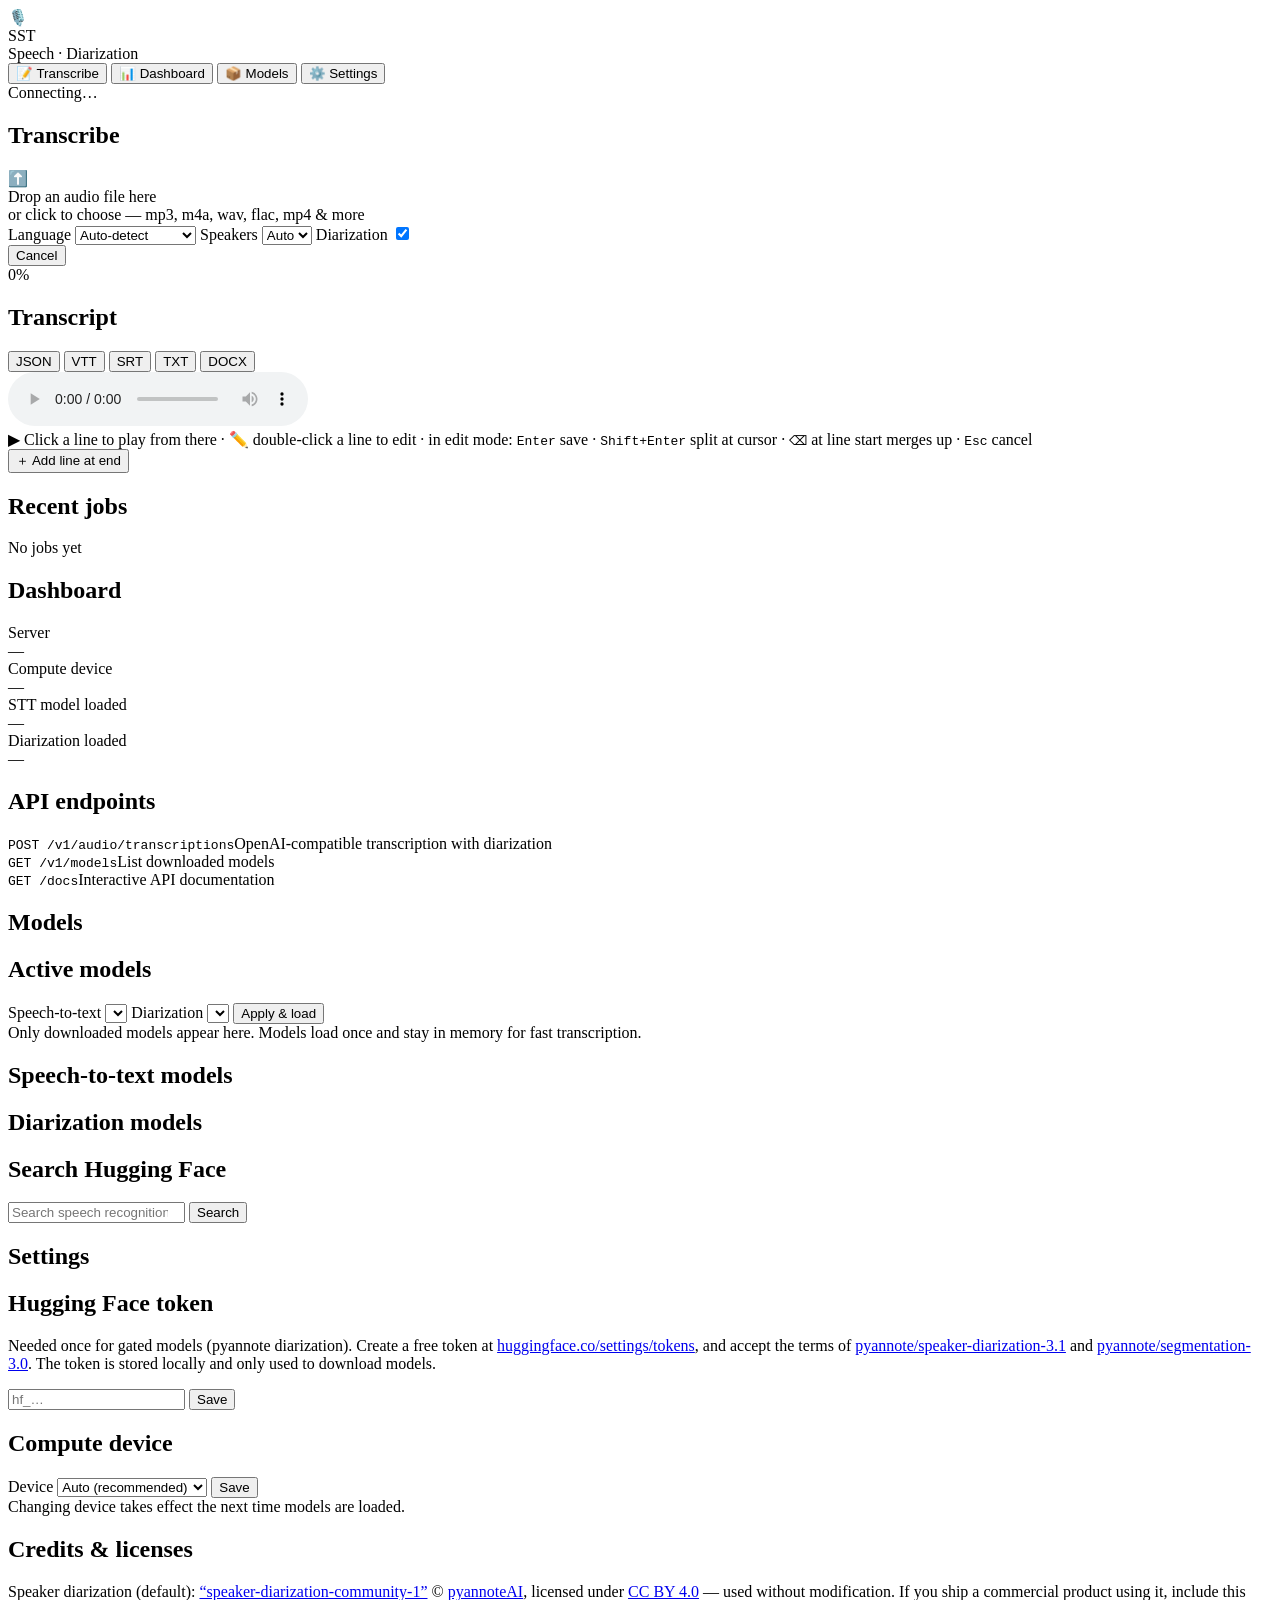
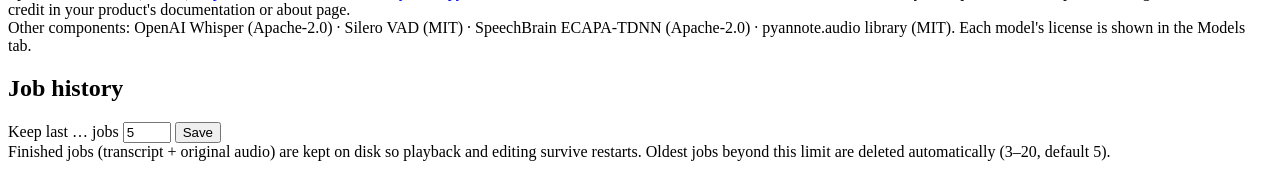
==== src/sst/static/index.html @ dc451b93 "Initial commit: full project upload" ====
<!DOCTYPE html>
<html lang="en">
<head>
<meta charset="UTF-8">
<meta name="viewport" content="width=device-width, initial-scale=1.0">
<title>SST — Speech to Text</title>
<link rel="icon" href="/static/favicon.svg" type="image/svg+xml">
<link rel="stylesheet" href="/static/style.css">
</head>
<body>
<div class="window">
  <aside class="sidebar">
    <div class="app-title">
      <div class="app-icon">🎙️</div>
      <div>
        <div class="app-name">SST</div>
        <div class="app-sub">Speech · Diarization</div>
      </div>
    </div>
    <nav>
      <button class="nav-item active" data-tab="transcribe"><span>📝</span> Transcribe</button>
      <button class="nav-item" data-tab="dashboard"><span>📊</span> Dashboard</button>
      <button class="nav-item" data-tab="models"><span>📦</span> Models</button>
      <button class="nav-item" data-tab="settings"><span>⚙️</span> Settings</button>
    </nav>
    <div class="sidebar-footer">
      <div class="status-row"><span class="dot" id="server-dot"></span><span id="server-label">Connecting…</span></div>
      <div class="device-label" id="device-label"></div>
    </div>
  </aside>

  <main class="content">

    <!-- ============ TRANSCRIBE ============ -->
    <section class="tab active" id="tab-transcribe">
      <h1>Transcribe</h1>
      <div class="card">
        <div class="dropzone" id="dropzone">
          <div class="dz-icon">⬆️</div>
          <div class="dz-title">Drop an audio file here</div>
          <div class="dz-sub">or click to choose — mp3, m4a, wav, flac, mp4 &amp; more</div>
          <input type="file" id="file-input" accept="audio/*,video/*" hidden>
        </div>
        <div class="options-row">
          <label>Language
            <select id="opt-language">
              <option value="">Auto-detect</option>
              <option value="yue">Cantonese 粵語</option>
              <option value="zh">Mandarin 普通話</option>
              <option value="en">English</option>
            </select>
          </label>
          <label>Speakers
            <select id="opt-speakers">
              <option value="">Auto</option>
              <option value="1">1</option><option value="2">2</option><option value="3">3</option>
              <option value="4">4</option><option value="5">5</option><option value="6">6</option>
            </select>
          </label>
          <label class="toggle-label">Diarization
            <input type="checkbox" id="opt-diarize" checked class="toggle">
          </label>
        </div>
      </div>

      <div class="card hidden" id="progress-card">
        <div class="progress-head">
          <span id="progress-file"></span>
          <span class="progress-actions">
            <span id="progress-stage" class="stage-chip"></span>
            <button class="btn danger small" id="cancel-job">Cancel</button>
          </span>
        </div>
        <div class="progress-track"><div class="progress-fill" id="progress-fill"></div></div>
        <div class="progress-meta">
          <span id="progress-pct">0%</span>
          <span id="progress-eta"></span>
          <span id="progress-elapsed"></span>
        </div>
      </div>

      <div class="card hidden" id="result-card">
        <div class="result-head">
          <div>
            <h2 id="result-title">Transcript</h2>
            <div class="result-meta" id="result-meta"></div>
          </div>
          <div class="btn-group">
            <button class="btn" data-dl="json">JSON</button>
            <button class="btn" data-dl="vtt">VTT</button>
            <button class="btn" data-dl="srt">SRT</button>
            <button class="btn" data-dl="text">TXT</button>
            <button class="btn" data-dl="docx">DOCX</button>
          </div>
        </div>
        <audio id="player" controls preload="metadata"></audio>
        <div class="speaker-bar" id="speaker-bar"></div>
        <div class="edit-hint">▶ Click a line to play from there · ✏️ double-click a line to edit ·
          in edit mode: <kbd>Enter</kbd> save · <kbd>Shift+Enter</kbd> split at cursor ·
          <kbd>⌫</kbd> at line start merges up · <kbd>Esc</kbd> cancel</div>
        <div class="segments" id="segments"></div>
        <button class="btn" id="add-line-end">＋ Add line at end</button>
      </div>

      <div class="card" id="history-card">
        <h2>Recent jobs</h2>
        <div id="job-list" class="job-list"><div class="empty">No jobs yet</div></div>
      </div>
    </section>

    <!-- ============ DASHBOARD ============ -->
    <section class="tab" id="tab-dashboard">
      <h1>Dashboard</h1>
      <div class="grid-2">
        <div class="card stat-card"><div class="stat-label">Server</div><div class="stat-value" id="d-server">—</div></div>
        <div class="card stat-card"><div class="stat-label">Compute device</div><div class="stat-value" id="d-device">—</div></div>
        <div class="card stat-card"><div class="stat-label">STT model loaded</div><div class="stat-value" id="d-stt">—</div></div>
        <div class="card stat-card"><div class="stat-label">Diarization loaded</div><div class="stat-value" id="d-diar">—</div></div>
      </div>
      <div class="card" id="ffmpeg-warning" style="display:none">
        <strong>⚠️ ffmpeg not found.</strong> Audio decoding needs ffmpeg — install with <code>brew install ffmpeg</code>.
      </div>
      <div class="card" id="dash-attribution" style="display:none">
        <h2>Model credits</h2>
        <p class="hint" style="margin-top:0">Speaker diarization by
          <a href="https://huggingface.co/pyannote/speaker-diarization-community-1" target="_blank">“speaker-diarization-community-1”</a>
          © <a href="https://www.pyannote.ai/" target="_blank">pyannoteAI</a>, licensed under
          <a href="https://creativecommons.org/licenses/by/4.0/" target="_blank">CC BY 4.0</a>.
          Used without modification. Keep this credit in products built on this service.</p>
      </div>
      <div class="card">
        <h2>API endpoints</h2>
        <div class="api-row"><code>POST /v1/audio/transcriptions</code><span>OpenAI-compatible transcription with diarization</span></div>
        <div class="api-row"><code>GET /v1/models</code><span>List downloaded models</span></div>
        <div class="api-row"><code>GET /docs</code><span>Interactive API documentation</span></div>
      </div>
    </section>

    <!-- ============ MODELS ============ -->
    <section class="tab" id="tab-models">
      <h1>Models</h1>
      <div class="card">
        <h2>Active models</h2>
        <div class="options-row">
          <label>Speech-to-text
            <select id="sel-stt"></select>
          </label>
          <label>Diarization
            <select id="sel-diar"></select>
          </label>
          <button class="btn primary" id="apply-models">Apply &amp; load</button>
        </div>
        <div class="hint">Only downloaded models appear here. Models load once and stay in memory for fast transcription.</div>
      </div>

      <div class="card">
        <h2>Speech-to-text models</h2>
        <div id="stt-catalog"></div>
      </div>
      <div class="card">
        <h2>Diarization models</h2>
        <div id="diar-catalog"></div>
      </div>

      <div class="card">
        <h2>Search Hugging Face</h2>
        <div class="search-row">
          <input type="search" id="hf-query" placeholder="Search speech recognition models… e.g. whisper cantonese">
          <button class="btn primary" id="hf-search-btn">Search</button>
        </div>
        <div id="hf-results"></div>
      </div>
    </section>

    <!-- ============ SETTINGS ============ -->
    <section class="tab" id="tab-settings">
      <h1>Settings</h1>
      <div class="card">
        <h2>Hugging Face token</h2>
        <p class="hint">Needed once for gated models (pyannote diarization). Create a free token at
          <a href="https://huggingface.co/settings/tokens" target="_blank">huggingface.co/settings/tokens</a>, and accept the terms of
          <a href="https://huggingface.co/pyannote/speaker-diarization-3.1" target="_blank">pyannote/speaker-diarization-3.1</a> and
          <a href="https://huggingface.co/pyannote/segmentation-3.0" target="_blank">pyannote/segmentation-3.0</a>.
          The token is stored locally and only used to download models.</p>
        <div class="search-row">
          <input type="password" id="hf-token" placeholder="hf_…">
          <button class="btn primary" id="save-token">Save</button>
        </div>
        <div class="hint" id="token-state"></div>
      </div>
      <div class="card">
        <h2>Compute device</h2>
        <div class="options-row">
          <label>Device
            <select id="sel-device">
              <option value="">Auto (recommended)</option>
              <option value="cuda">CUDA (NVIDIA GPU)</option>
              <option value="mps">MPS (Apple Silicon)</option>
              <option value="cpu">CPU</option>
            </select>
          </label>
          <button class="btn" id="save-device">Save</button>
        </div>
        <div class="hint">Changing device takes effect the next time models are loaded.</div>
      </div>
      <div class="card">
        <h2>Credits &amp; licenses</h2>
        <p class="hint" style="margin-top:0">
          Speaker diarization (default): <a href="https://huggingface.co/pyannote/speaker-diarization-community-1" target="_blank">“speaker-diarization-community-1”</a>
          © <a href="https://www.pyannote.ai/" target="_blank">pyannoteAI</a>, licensed under
          <a href="https://creativecommons.org/licenses/by/4.0/" target="_blank">CC BY 4.0</a> — used without modification.
          If you ship a commercial product using it, include this credit in your product's documentation or about page.<br>
          Other components: OpenAI Whisper (Apache-2.0) · Silero VAD (MIT) ·
          SpeechBrain ECAPA-TDNN (Apache-2.0) · pyannote.audio library (MIT).
          Each model's license is shown in the Models tab.
        </p>
      </div>
      <div class="card">
        <h2>Job history</h2>
        <div class="options-row">
          <label>Keep last … jobs
            <input type="number" id="max-jobs" min="3" max="20" step="1" value="5">
          </label>
          <button class="btn" id="save-max-jobs">Save</button>
        </div>
        <div class="hint">Finished jobs (transcript + original audio) are kept on disk so playback and
          editing survive restarts. Oldest jobs beyond this limit are deleted automatically (3–20, default 5).</div>
      </div>
    </section>
  </main>
</div>
<script src="/static/app.js"></script>
</body>
</html>
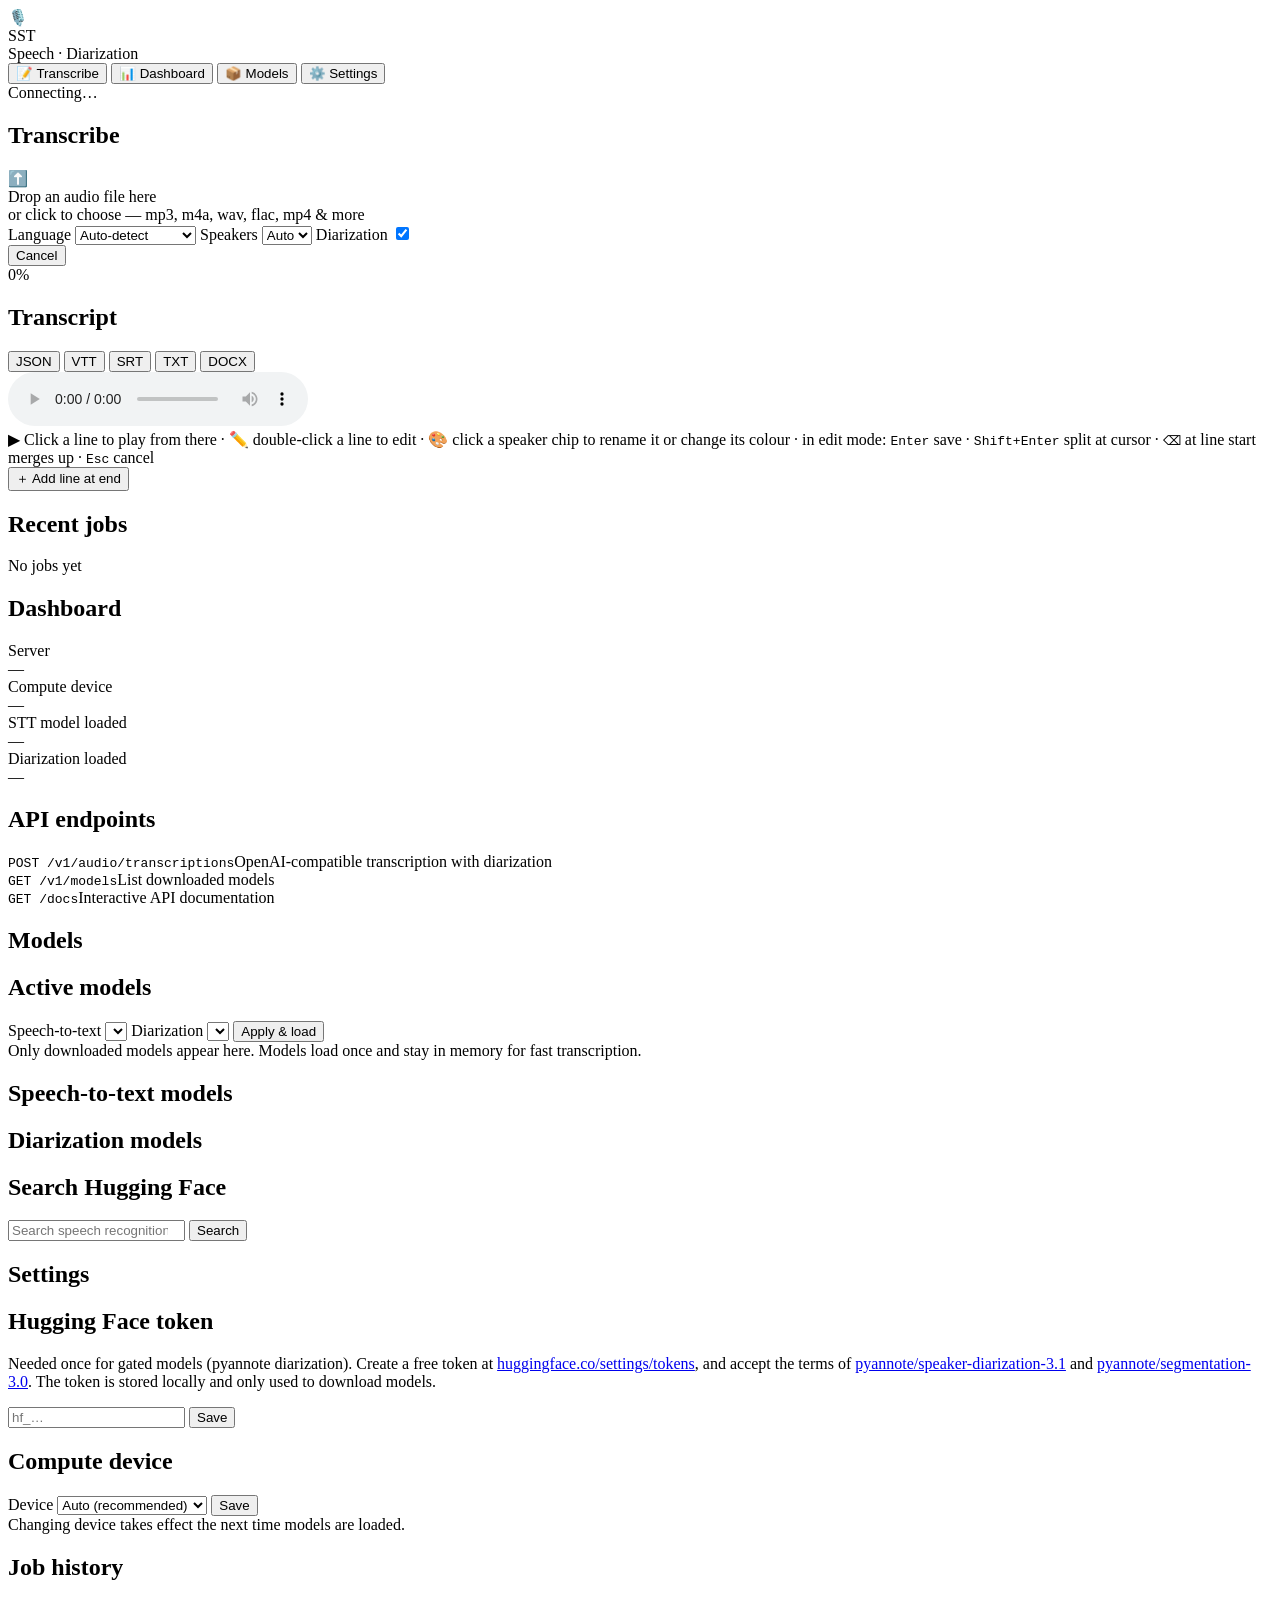
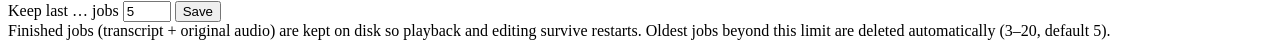
==== commit 55840bcf: "Fix pyannote 4.x support; add model management, speaker colours, and offline docs - Fix 'DiarizeOutp" ====
--- a/src/sst/static/index.html
+++ b/src/sst/static/index.html
@@ -96,6 +96,7 @@
         <audio id="player" controls preload="metadata"></audio>
         <div class="speaker-bar" id="speaker-bar"></div>
         <div class="edit-hint">▶ Click a line to play from there · ✏️ double-click a line to edit ·
+          🎨 click a speaker chip to rename it or change its colour ·
           in edit mode: <kbd>Enter</kbd> save · <kbd>Shift+Enter</kbd> split at cursor ·
           <kbd>⌫</kbd> at line start merges up · <kbd>Esc</kbd> cancel</div>
         <div class="segments" id="segments"></div>
@@ -119,14 +120,6 @@
       </div>
       <div class="card" id="ffmpeg-warning" style="display:none">
         <strong>⚠️ ffmpeg not found.</strong> Audio decoding needs ffmpeg — install with <code>brew install ffmpeg</code>.
-      </div>
-      <div class="card" id="dash-attribution" style="display:none">
-        <h2>Model credits</h2>
-        <p class="hint" style="margin-top:0">Speaker diarization by
-          <a href="https://huggingface.co/pyannote/speaker-diarization-community-1" target="_blank">“speaker-diarization-community-1”</a>
-          © <a href="https://www.pyannote.ai/" target="_blank">pyannoteAI</a>, licensed under
-          <a href="https://creativecommons.org/licenses/by/4.0/" target="_blank">CC BY 4.0</a>.
-          Used without modification. Keep this credit in products built on this service.</p>
       </div>
       <div class="card">
         <h2>API endpoints</h2>
@@ -204,18 +197,6 @@
         <div class="hint">Changing device takes effect the next time models are loaded.</div>
       </div>
       <div class="card">
-        <h2>Credits &amp; licenses</h2>
-        <p class="hint" style="margin-top:0">
-          Speaker diarization (default): <a href="https://huggingface.co/pyannote/speaker-diarization-community-1" target="_blank">“speaker-diarization-community-1”</a>
-          © <a href="https://www.pyannote.ai/" target="_blank">pyannoteAI</a>, licensed under
-          <a href="https://creativecommons.org/licenses/by/4.0/" target="_blank">CC BY 4.0</a> — used without modification.
-          If you ship a commercial product using it, include this credit in your product's documentation or about page.<br>
-          Other components: OpenAI Whisper (Apache-2.0) · Silero VAD (MIT) ·
-          SpeechBrain ECAPA-TDNN (Apache-2.0) · pyannote.audio library (MIT).
-          Each model's license is shown in the Models tab.
-        </p>
-      </div>
-      <div class="card">
         <h2>Job history</h2>
         <div class="options-row">
           <label>Keep last … jobs
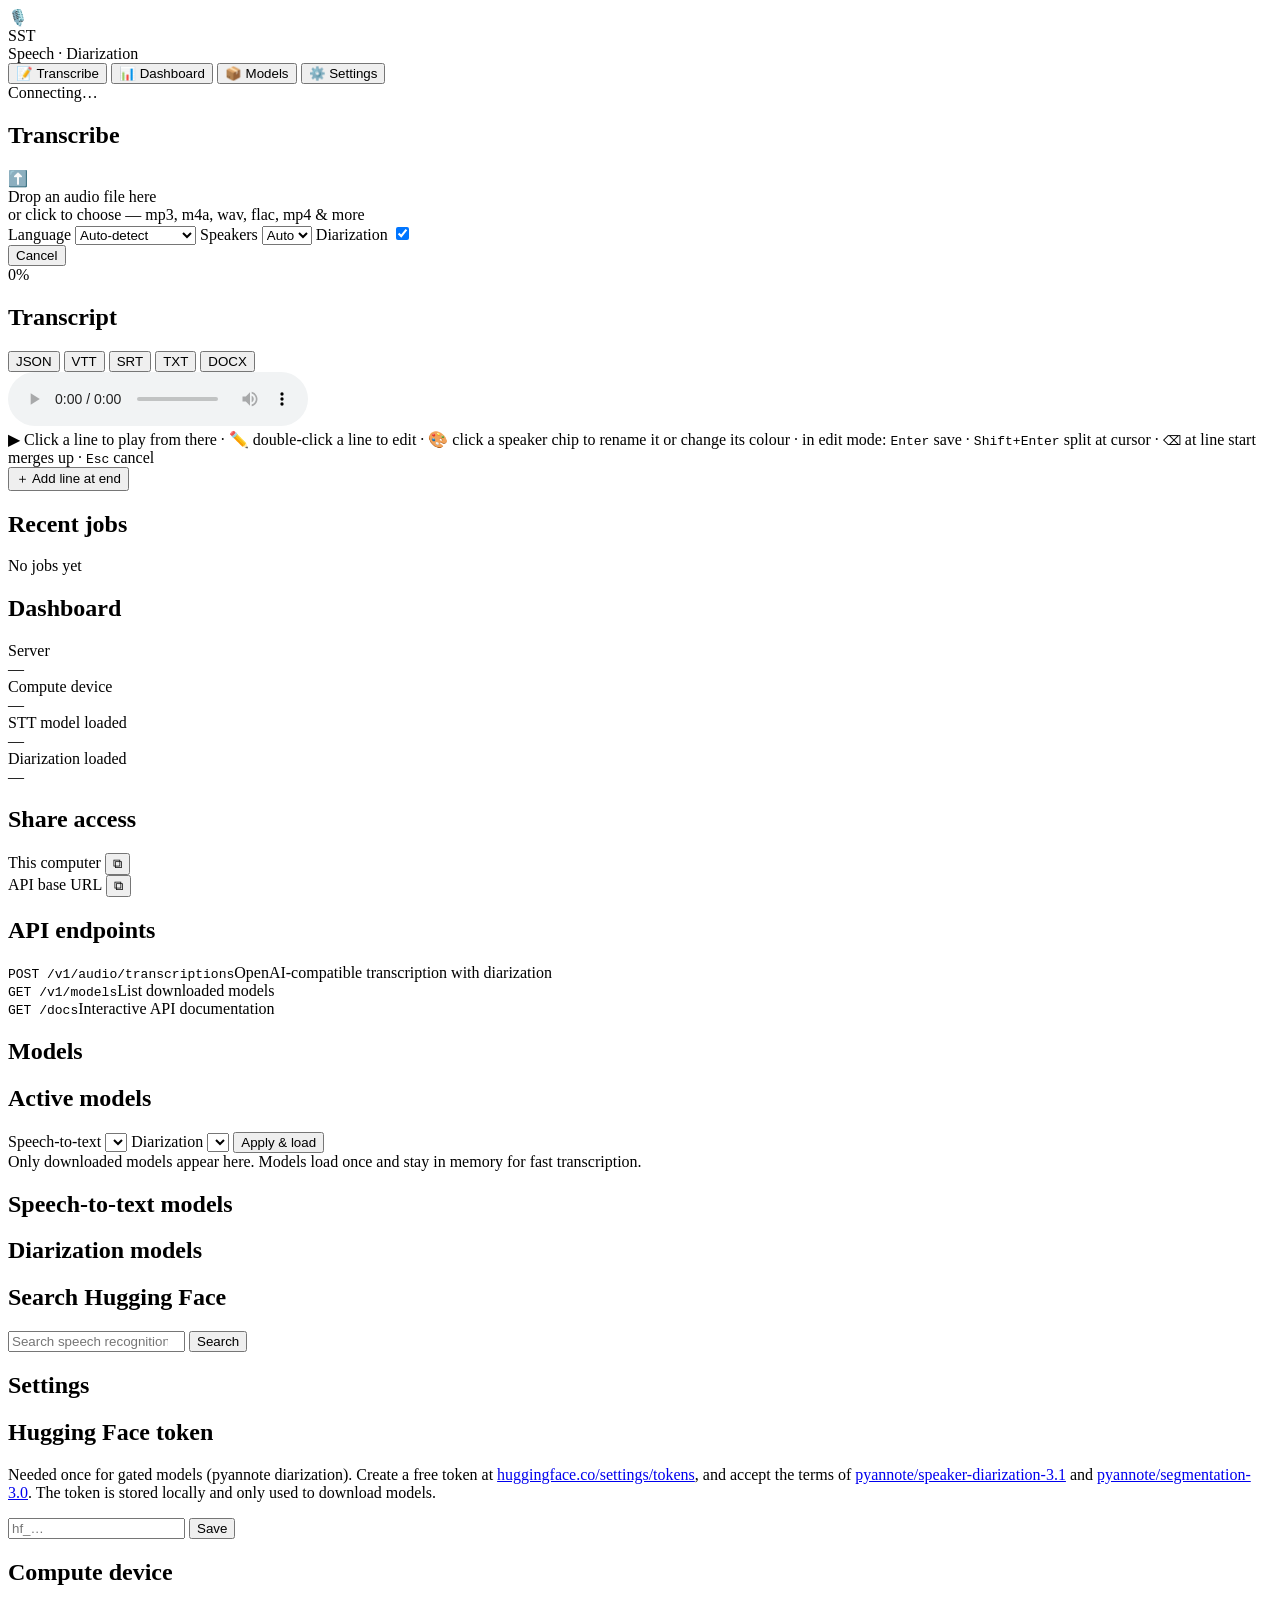
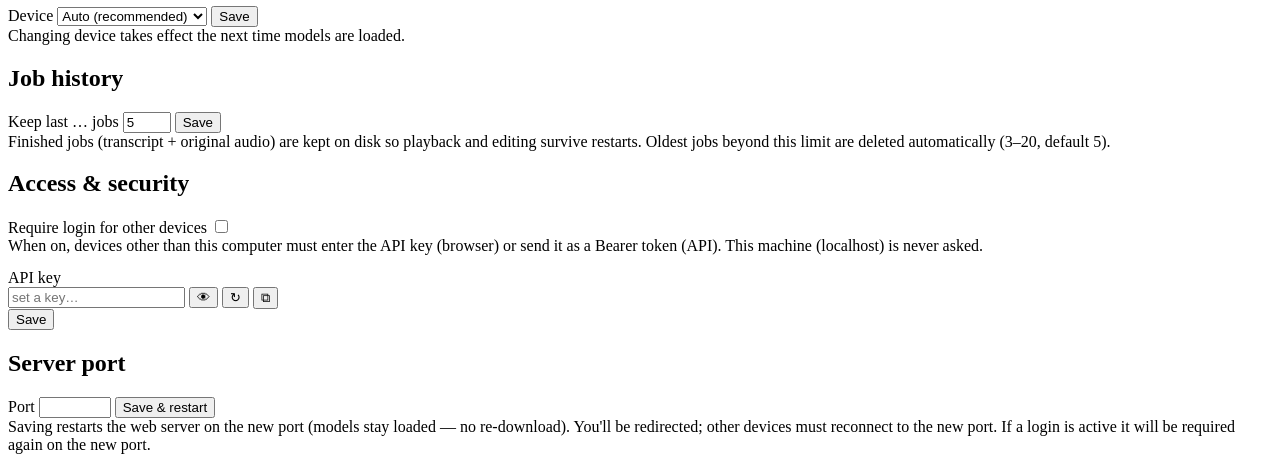
==== commit a701b73c: "Add API-key auth, live port change, and network/share-access UI - New src/sst/auth.py: constant-time" ====
--- a/src/sst/static/index.html
+++ b/src/sst/static/index.html
@@ -34,6 +34,8 @@
     <!-- ============ TRANSCRIBE ============ -->
     <section class="tab active" id="tab-transcribe">
       <h1>Transcribe</h1>
+      <div class="transcribe-grid">
+      <div class="transcribe-main">
       <div class="card">
         <div class="dropzone" id="dropzone">
           <div class="dz-icon">⬆️</div>
@@ -102,11 +104,15 @@
         <div class="segments" id="segments"></div>
         <button class="btn" id="add-line-end">＋ Add line at end</button>
       </div>
-
+      </div><!-- /transcribe-main -->
+
+      <div class="transcribe-side">
       <div class="card" id="history-card">
         <h2>Recent jobs</h2>
         <div id="job-list" class="job-list"><div class="empty">No jobs yet</div></div>
       </div>
+      </div><!-- /transcribe-side -->
+      </div><!-- /transcribe-grid -->
     </section>
 
     <!-- ============ DASHBOARD ============ -->
@@ -120,6 +126,25 @@
       </div>
       <div class="card" id="ffmpeg-warning" style="display:none">
         <strong>⚠️ ffmpeg not found.</strong> Audio decoding needs ffmpeg — install with <code>brew install ffmpeg</code>.
+      </div>
+      <div class="card">
+        <h2>Share access</h2>
+        <div class="share-row">
+          <span class="share-label">This computer</span>
+          <code id="share-local"></code>
+          <button class="icon-btn" data-copy-target="share-local" title="Copy">⧉</button>
+        </div>
+        <div id="share-lan-rows"></div>
+        <div class="share-row">
+          <span class="share-label">API base URL</span>
+          <code id="share-api"></code>
+          <button class="icon-btn" data-copy-target="share-api" title="Copy">⧉</button>
+        </div>
+        <div class="hint" id="share-auth-state"></div>
+        <div class="hint" id="share-curl" style="display:none">
+          <code id="share-curl-code"></code>
+          <button class="icon-btn" data-copy-target="share-curl-code" title="Copy">⧉</button>
+        </div>
       </div>
       <div class="card">
         <h2>API endpoints</h2>
@@ -207,6 +232,37 @@
         <div class="hint">Finished jobs (transcript + original audio) are kept on disk so playback and
           editing survive restarts. Oldest jobs beyond this limit are deleted automatically (3–20, default 5).</div>
       </div>
+      <div class="card">
+        <h2>Access &amp; security</h2>
+        <label class="toggle-label">Require login for other devices
+          <input type="checkbox" id="auth-enabled" class="toggle">
+        </label>
+        <div class="hint">When on, devices other than this computer must enter the API
+          key (browser) or send it as a Bearer token (API). This machine (localhost) is
+          never asked.</div>
+        <div class="key-row" style="margin-top:14px">
+          <label style="flex:1">API key
+            <div class="key-input">
+              <input type="password" id="api-key" placeholder="set a key…">
+              <button class="icon-btn" id="key-reveal" title="Show/hide">👁</button>
+              <button class="icon-btn" id="key-regen" title="Generate a strong key">↻</button>
+              <button class="icon-btn" id="key-copy" title="Copy">⧉</button>
+            </div>
+          </label>
+          <button class="btn primary" id="save-key">Save</button>
+        </div>
+        <div class="hint" id="auth-state"></div>
+      </div>
+      <div class="card">
+        <h2>Server port</h2>
+        <div class="options-row">
+          <label>Port <input type="number" id="srv-port" min="1024" max="65535"></label>
+          <button class="btn" id="save-port">Save &amp; restart</button>
+        </div>
+        <div class="hint">Saving restarts the web server on the new port (models stay
+          loaded — no re-download). You'll be redirected; other devices must reconnect
+          to the new port. If a login is active it will be required again on the new port.</div>
+      </div>
     </section>
   </main>
 </div>
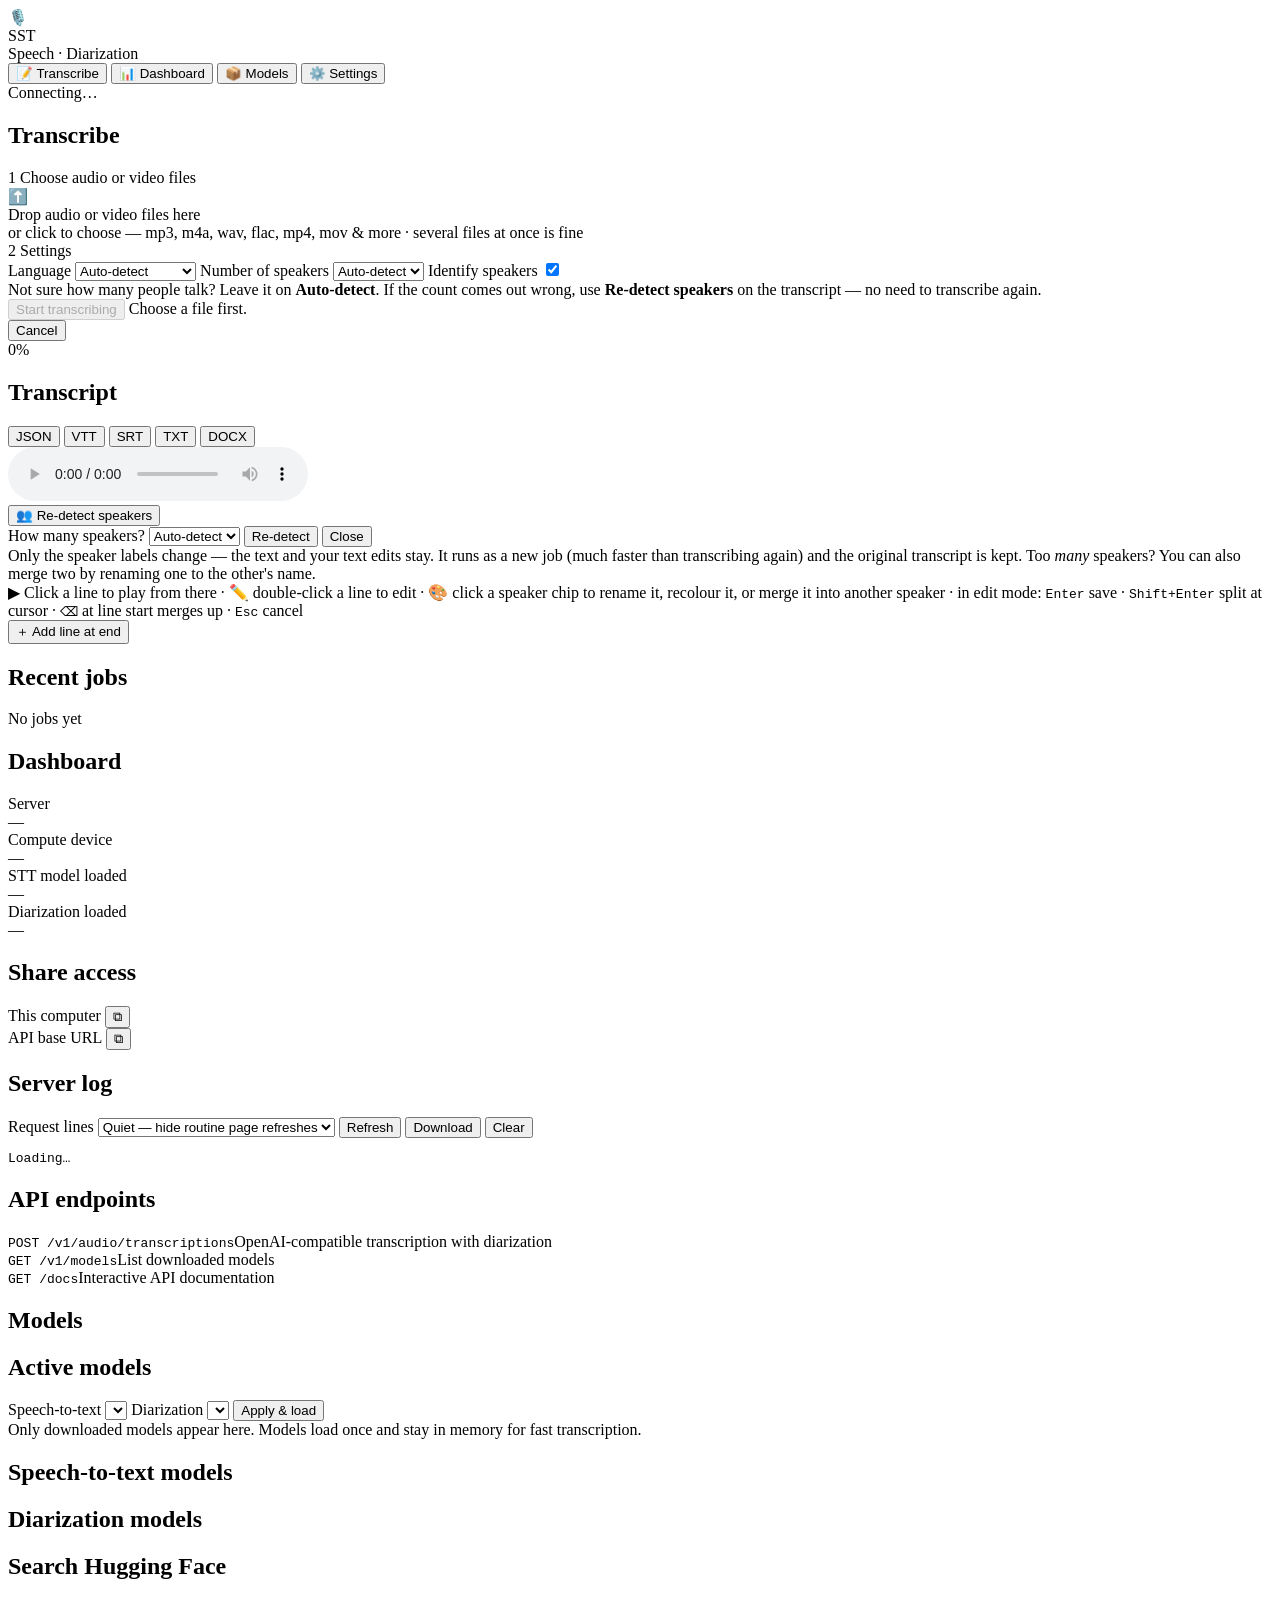
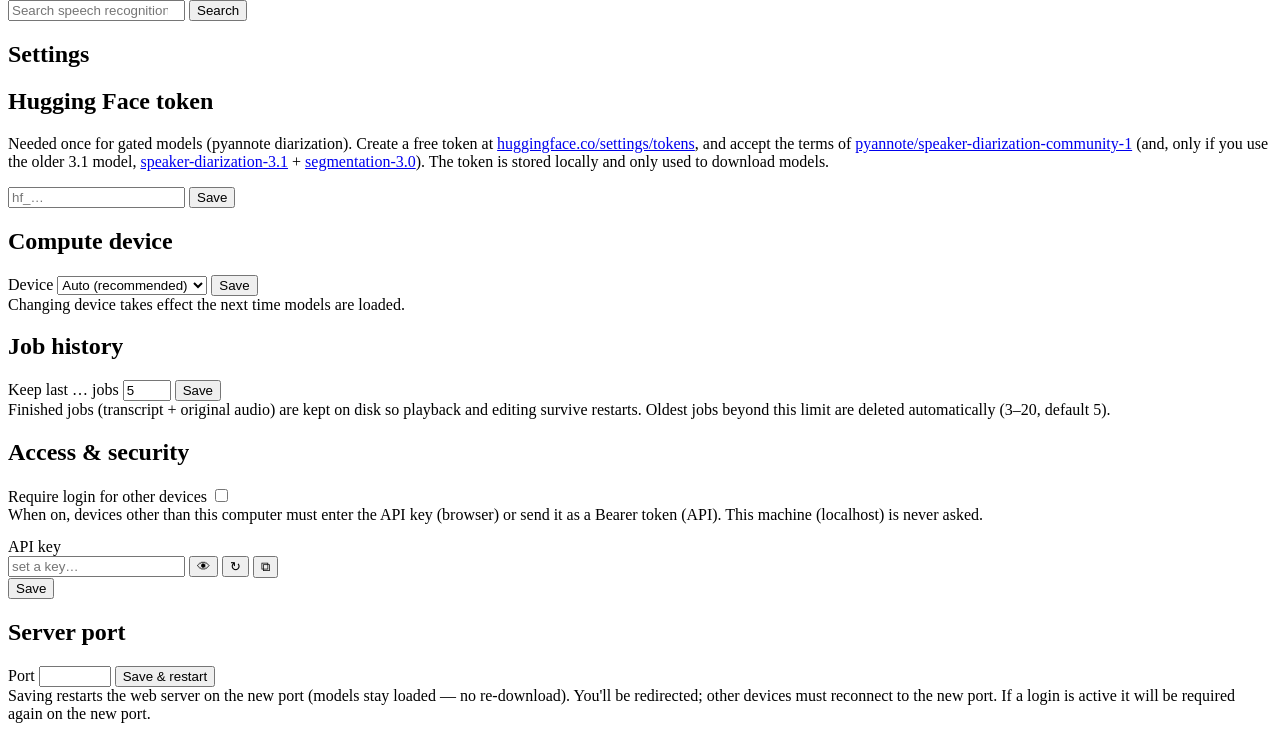
==== commit 5fb4f832: "Start button, working cancel, re-detect speakers, quiet logs, docs UI - Transcribe: choose files fir" ====
--- a/src/sst/static/index.html
+++ b/src/sst/static/index.html
@@ -36,13 +36,17 @@
       <h1>Transcribe</h1>
       <div class="transcribe-grid">
       <div class="transcribe-main">
-      <div class="card">
-        <div class="dropzone" id="dropzone">
+      <div class="card" id="upload-card">
+        <div class="step-title"><span class="step-num">1</span> Choose audio or video files</div>
+        <div class="dropzone" id="dropzone" tabindex="0" role="button" aria-label="Choose audio files">
           <div class="dz-icon">⬆️</div>
-          <div class="dz-title">Drop an audio file here</div>
-          <div class="dz-sub">or click to choose — mp3, m4a, wav, flac, mp4 &amp; more</div>
-          <input type="file" id="file-input" accept="audio/*,video/*" hidden>
-        </div>
+          <div class="dz-title">Drop audio or video files here</div>
+          <div class="dz-sub">or click to choose — mp3, m4a, wav, flac, mp4, mov &amp; more · several files at once is fine</div>
+          <input type="file" id="file-input" accept="audio/*,video/*,.m4a,.mp3,.wav,.flac,.ogg,.opus,.aac,.wma,.mp4,.mov,.mkv,.webm,.aiff,.aif,.caf,.amr,.3gp" multiple hidden>
+        </div>
+        <div id="staged-list" class="staged-list"></div>
+
+        <div class="step-title"><span class="step-num">2</span> Settings</div>
         <div class="options-row">
           <label>Language
             <select id="opt-language">
@@ -52,22 +56,31 @@
               <option value="en">English</option>
             </select>
           </label>
-          <label>Speakers
+          <label>Number of speakers
             <select id="opt-speakers">
-              <option value="">Auto</option>
+              <option value="">Auto-detect</option>
               <option value="1">1</option><option value="2">2</option><option value="3">3</option>
               <option value="4">4</option><option value="5">5</option><option value="6">6</option>
+              <option value="7">7</option><option value="8">8</option><option value="9">9</option>
+              <option value="10">10</option>
             </select>
           </label>
-          <label class="toggle-label">Diarization
+          <label class="toggle-label">Identify speakers
             <input type="checkbox" id="opt-diarize" checked class="toggle">
           </label>
+        </div>
+        <div class="hint">Not sure how many people talk? Leave it on <b>Auto-detect</b>. If the count comes
+          out wrong, use <b>Re-detect speakers</b> on the transcript — no need to transcribe again.</div>
+
+        <div class="start-row">
+          <button class="btn primary large" id="start-btn" disabled>Start transcribing</button>
+          <span class="hint" id="start-hint" style="margin:0">Choose a file first.</span>
         </div>
       </div>
 
       <div class="card hidden" id="progress-card">
         <div class="progress-head">
-          <span id="progress-file"></span>
+          <span id="progress-file" class="progress-file"></span>
           <span class="progress-actions">
             <span id="progress-stage" class="stage-chip"></span>
             <button class="btn danger small" id="cancel-job">Cancel</button>
@@ -76,6 +89,7 @@
         <div class="progress-track"><div class="progress-fill" id="progress-fill"></div></div>
         <div class="progress-meta">
           <span id="progress-pct">0%</span>
+          <span id="progress-detail"></span>
           <span id="progress-eta"></span>
           <span id="progress-elapsed"></span>
         </div>
@@ -95,10 +109,31 @@
             <button class="btn" data-dl="docx">DOCX</button>
           </div>
         </div>
+        <div class="result-warnings" id="result-warnings" style="display:none"></div>
         <audio id="player" controls preload="metadata"></audio>
-        <div class="speaker-bar" id="speaker-bar"></div>
+        <div class="speaker-row">
+          <div class="speaker-bar" id="speaker-bar"></div>
+          <button class="btn small" id="rediarize-open" title="Run speaker detection again with a different number of speakers">👥 Re-detect speakers</button>
+        </div>
+        <div class="rediarize-panel hidden" id="rediarize-panel">
+          <label>How many speakers?
+            <select id="rediarize-count">
+              <option value="">Auto-detect</option>
+              <option value="1">1</option><option value="2">2</option><option value="3">3</option>
+              <option value="4">4</option><option value="5">5</option><option value="6">6</option>
+              <option value="7">7</option><option value="8">8</option><option value="9">9</option>
+              <option value="10">10</option>
+            </select>
+          </label>
+          <button class="btn primary small" id="rediarize-go">Re-detect</button>
+          <button class="btn small" id="rediarize-cancel">Close</button>
+          <div class="hint" style="flex-basis:100%;margin:0">Only the speaker labels change — the text and your
+            text edits stay. It runs as a new job (much faster than transcribing again) and the
+            original transcript is kept. Too <i>many</i> speakers? You can also merge two by renaming
+            one to the other's name.</div>
+        </div>
         <div class="edit-hint">▶ Click a line to play from there · ✏️ double-click a line to edit ·
-          🎨 click a speaker chip to rename it or change its colour ·
+          🎨 click a speaker chip to rename it, recolour it, or merge it into another speaker ·
           in edit mode: <kbd>Enter</kbd> save · <kbd>Shift+Enter</kbd> split at cursor ·
           <kbd>⌫</kbd> at line start merges up · <kbd>Esc</kbd> cancel</div>
         <div class="segments" id="segments"></div>
@@ -147,6 +182,25 @@
         </div>
       </div>
       <div class="card">
+        <div class="card-head">
+          <h2>Server log</h2>
+          <div class="btn-group">
+            <label class="inline-label">Request lines
+              <select id="log-mode">
+                <option value="quiet">Quiet — hide routine page refreshes</option>
+                <option value="full">Full — every request</option>
+                <option value="off">Off — no request lines</option>
+              </select>
+            </label>
+            <button class="btn small" id="log-refresh">Refresh</button>
+            <button class="btn small" id="log-download">Download</button>
+            <button class="btn small danger" id="log-clear">Clear</button>
+          </div>
+        </div>
+        <pre class="log-view" id="log-view">Loading…</pre>
+        <div class="hint" id="log-file-hint"></div>
+      </div>
+      <div class="card">
         <h2>API endpoints</h2>
         <div class="api-row"><code>POST /v1/audio/transcriptions</code><span>OpenAI-compatible transcription with diarization</span></div>
         <div class="api-row"><code>GET /v1/models</code><span>List downloaded models</span></div>
@@ -196,9 +250,10 @@
       <div class="card">
         <h2>Hugging Face token</h2>
         <p class="hint">Needed once for gated models (pyannote diarization). Create a free token at
-          <a href="https://huggingface.co/settings/tokens" target="_blank">huggingface.co/settings/tokens</a>, and accept the terms of
-          <a href="https://huggingface.co/pyannote/speaker-diarization-3.1" target="_blank">pyannote/speaker-diarization-3.1</a> and
-          <a href="https://huggingface.co/pyannote/segmentation-3.0" target="_blank">pyannote/segmentation-3.0</a>.
+          <a href="https://huggingface.co/settings/tokens" target="_blank" rel="noopener">huggingface.co/settings/tokens</a>, and accept the terms of
+          <a href="https://huggingface.co/pyannote/speaker-diarization-community-1" target="_blank" rel="noopener">pyannote/speaker-diarization-community-1</a>
+          (and, only if you use the older 3.1 model, <a href="https://huggingface.co/pyannote/speaker-diarization-3.1" target="_blank" rel="noopener">speaker-diarization-3.1</a> +
+          <a href="https://huggingface.co/pyannote/segmentation-3.0" target="_blank" rel="noopener">segmentation-3.0</a>).
           The token is stored locally and only used to download models.</p>
         <div class="search-row">
           <input type="password" id="hf-token" placeholder="hf_…">
@@ -266,6 +321,7 @@
     </section>
   </main>
 </div>
+<div id="toasts" class="toasts" aria-live="polite"></div>
 <script src="/static/app.js"></script>
 </body>
 </html>
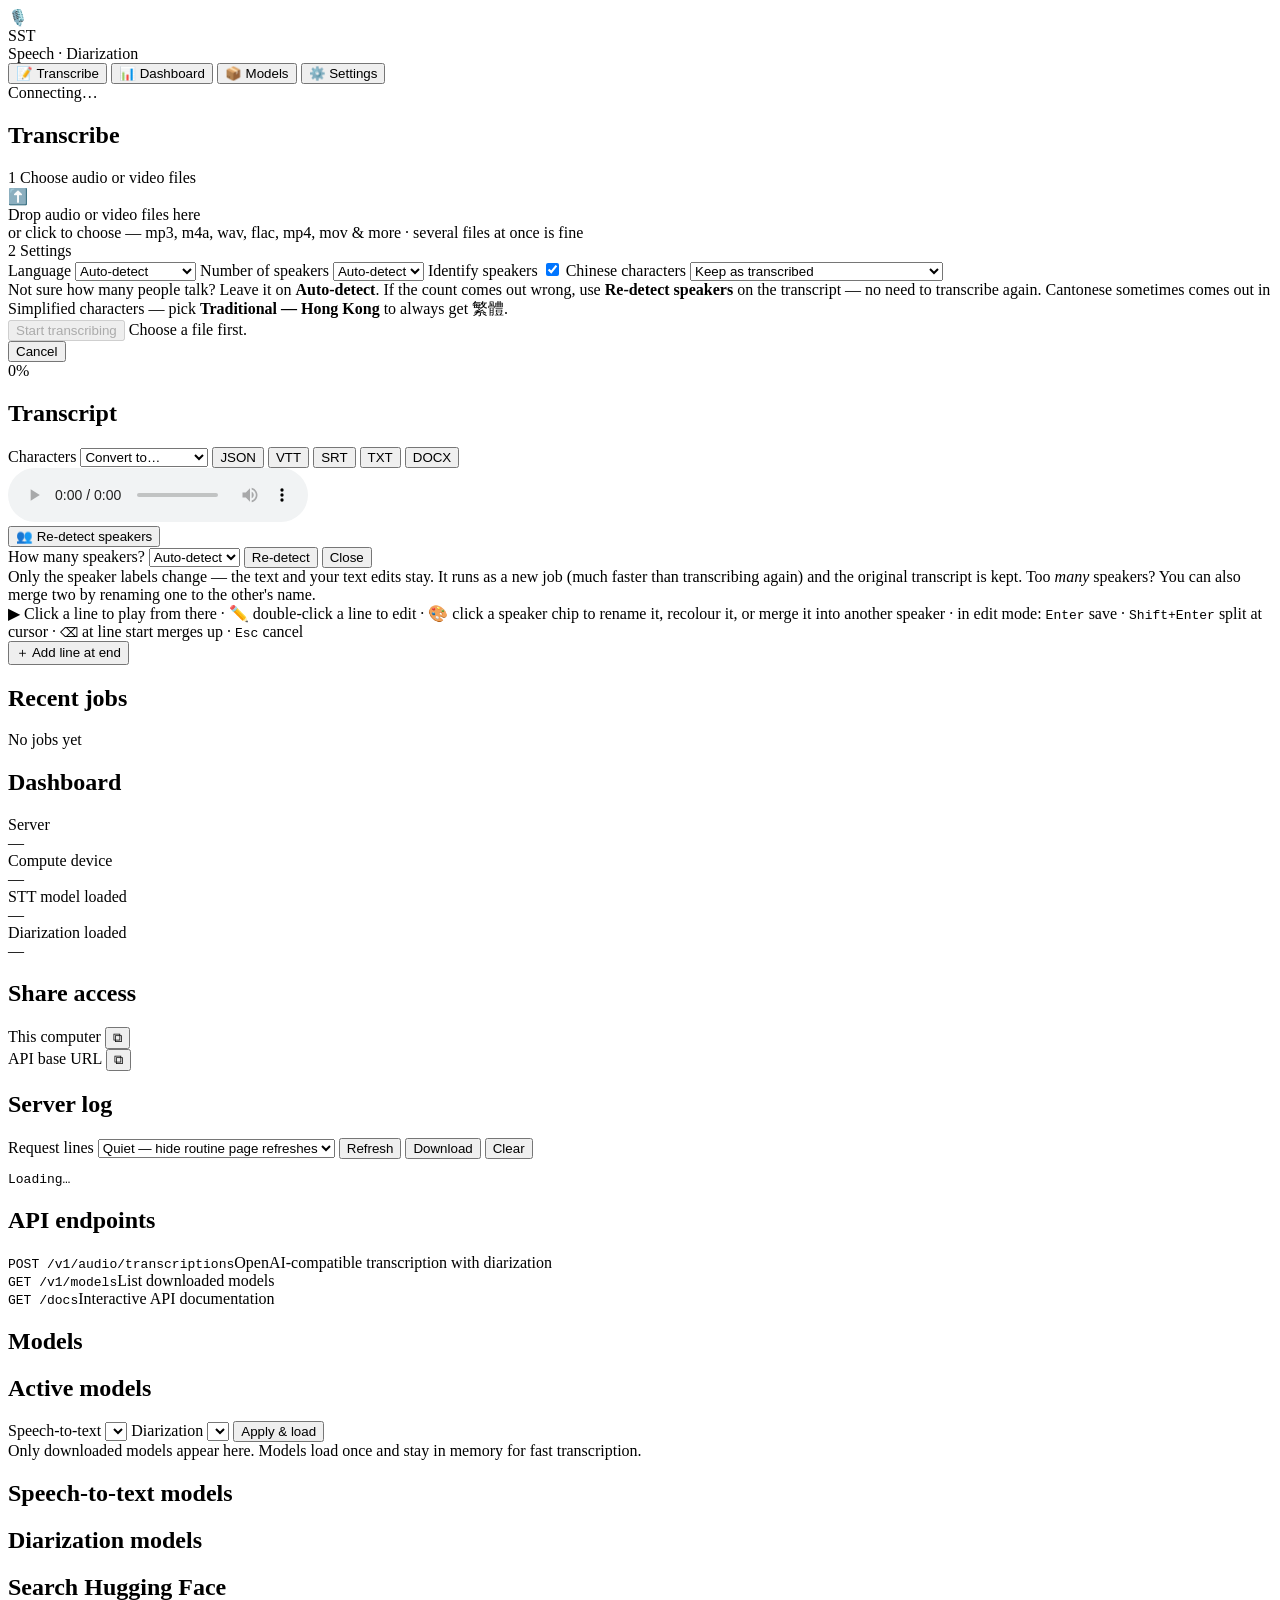
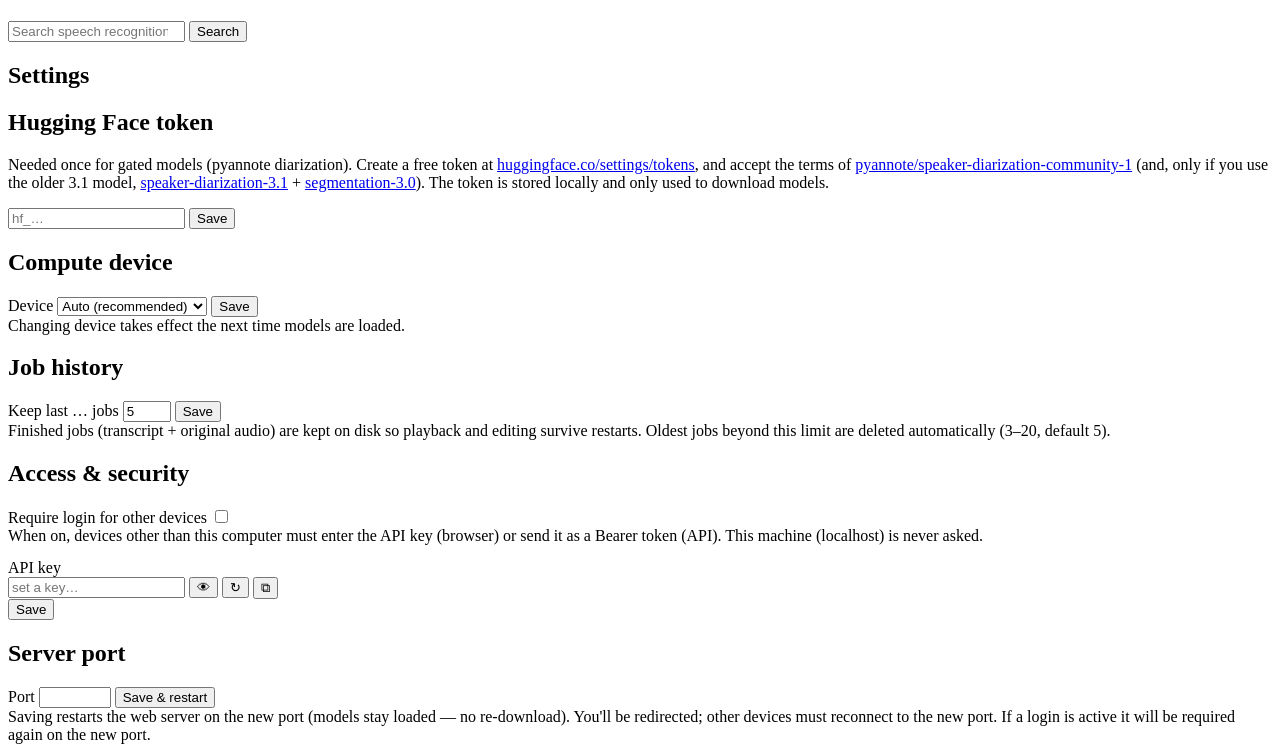
==== commit 8d76bb06: "Qwen3-ASR engine, time estimate, Simplified/Traditional conversion New - Qwen3-ASR 1.7B / 0.6B (Apac" ====
--- a/src/sst/static/index.html
+++ b/src/sst/static/index.html
@@ -59,18 +59,23 @@
           <label>Number of speakers
             <select id="opt-speakers">
               <option value="">Auto-detect</option>
-              <option value="1">1</option><option value="2">2</option><option value="3">3</option>
-              <option value="4">4</option><option value="5">5</option><option value="6">6</option>
-              <option value="7">7</option><option value="8">8</option><option value="9">9</option>
-              <option value="10">10</option>
             </select>
           </label>
           <label class="toggle-label">Identify speakers
             <input type="checkbox" id="opt-diarize" checked class="toggle">
           </label>
+          <label>Chinese characters
+            <select id="opt-script">
+              <option value="">Keep as transcribed</option>
+              <option value="traditional_hk">Traditional — Hong Kong 繁體（香港）</option>
+              <option value="traditional_tw">Traditional — Taiwan 繁體（台灣）</option>
+              <option value="simplified">Simplified 简体</option>
+            </select>
+          </label>
         </div>
         <div class="hint">Not sure how many people talk? Leave it on <b>Auto-detect</b>. If the count comes
-          out wrong, use <b>Re-detect speakers</b> on the transcript — no need to transcribe again.</div>
+          out wrong, use <b>Re-detect speakers</b> on the transcript — no need to transcribe again. Cantonese sometimes comes out in Simplified
+          characters — pick <b>Traditional — Hong Kong</b> to always get 繁體.</div>
 
         <div class="start-row">
           <button class="btn primary large" id="start-btn" disabled>Start transcribing</button>
@@ -102,6 +107,14 @@
             <div class="result-meta" id="result-meta"></div>
           </div>
           <div class="btn-group">
+            <label class="inline-label" title="Convert all Chinese characters in this transcript">Characters
+              <select id="convert-script">
+                <option value="">Convert to…</option>
+                <option value="traditional_hk">繁體 (Hong Kong)</option>
+                <option value="traditional_tw">繁體 (Taiwan)</option>
+                <option value="simplified">简体 (Simplified)</option>
+              </select>
+            </label>
             <button class="btn" data-dl="json">JSON</button>
             <button class="btn" data-dl="vtt">VTT</button>
             <button class="btn" data-dl="srt">SRT</button>
@@ -119,10 +132,6 @@
           <label>How many speakers?
             <select id="rediarize-count">
               <option value="">Auto-detect</option>
-              <option value="1">1</option><option value="2">2</option><option value="3">3</option>
-              <option value="4">4</option><option value="5">5</option><option value="6">6</option>
-              <option value="7">7</option><option value="8">8</option><option value="9">9</option>
-              <option value="10">10</option>
             </select>
           </label>
           <button class="btn primary small" id="rediarize-go">Re-detect</button>
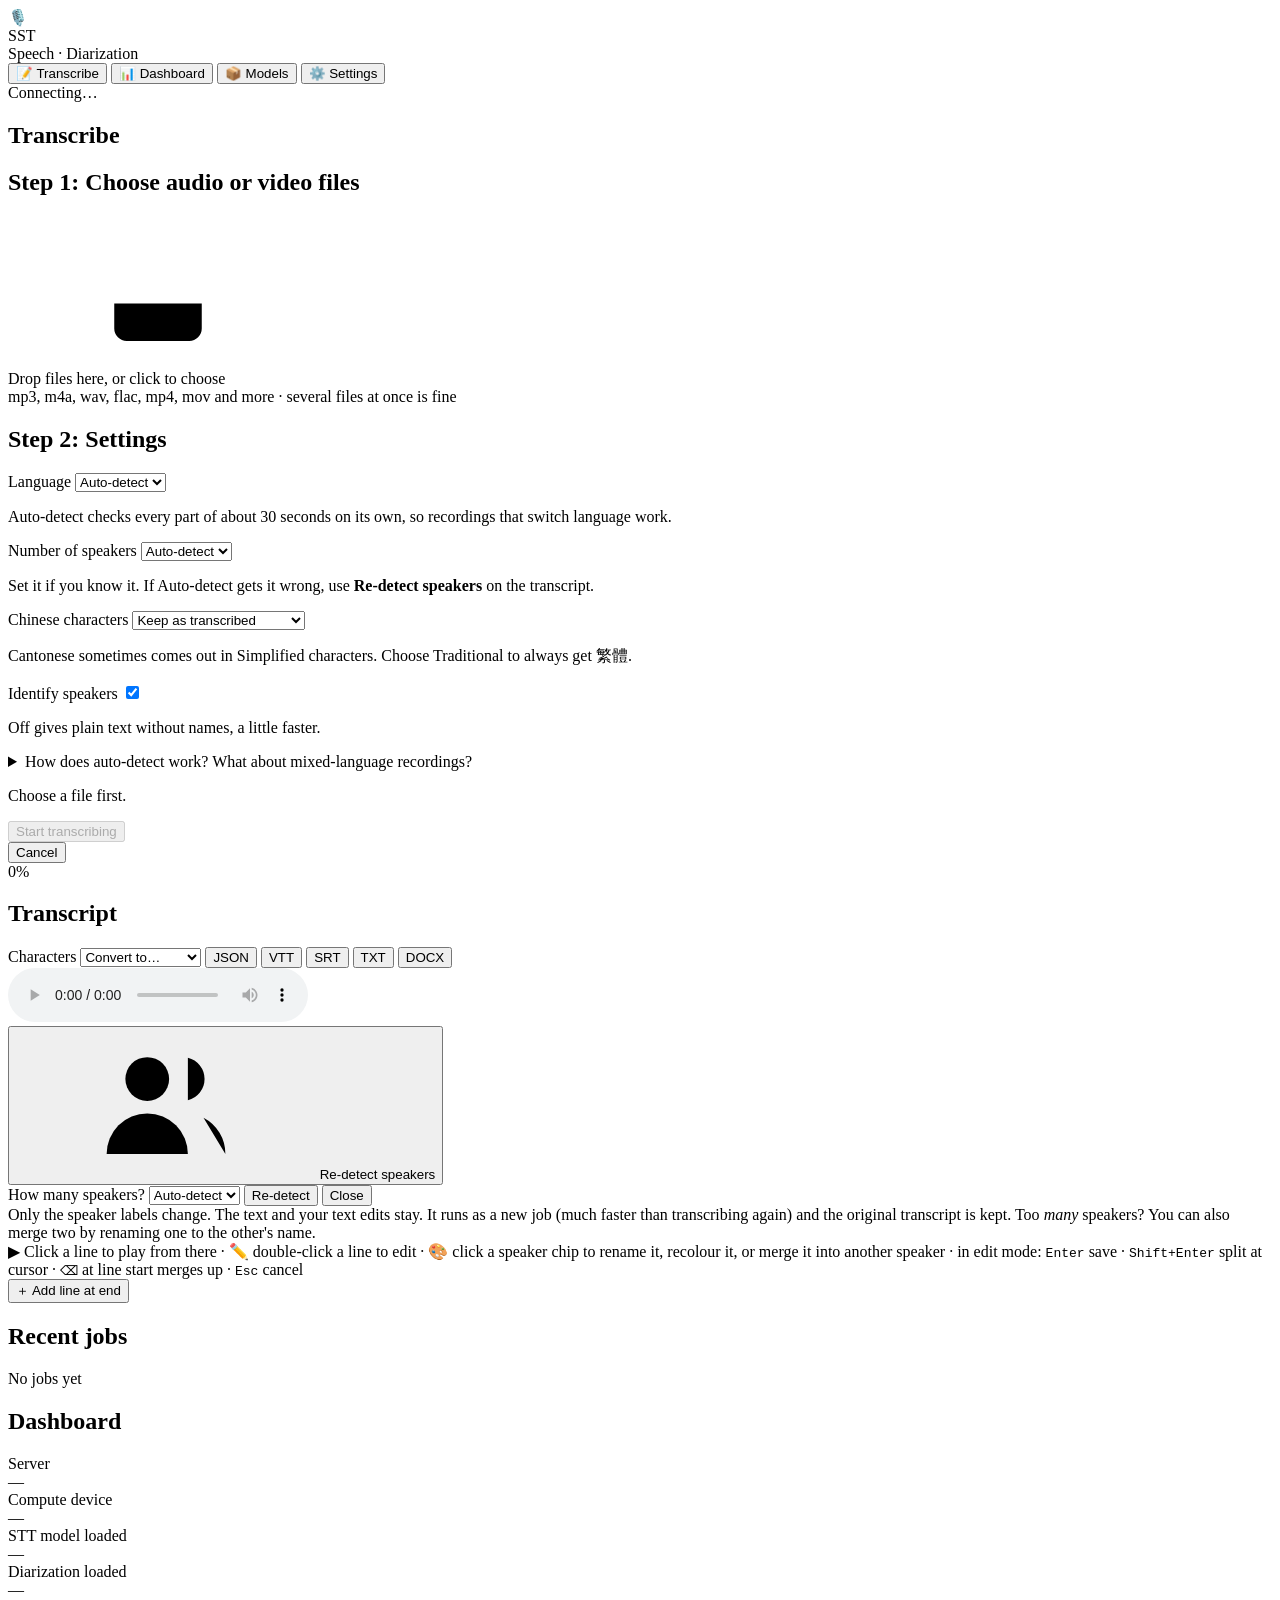
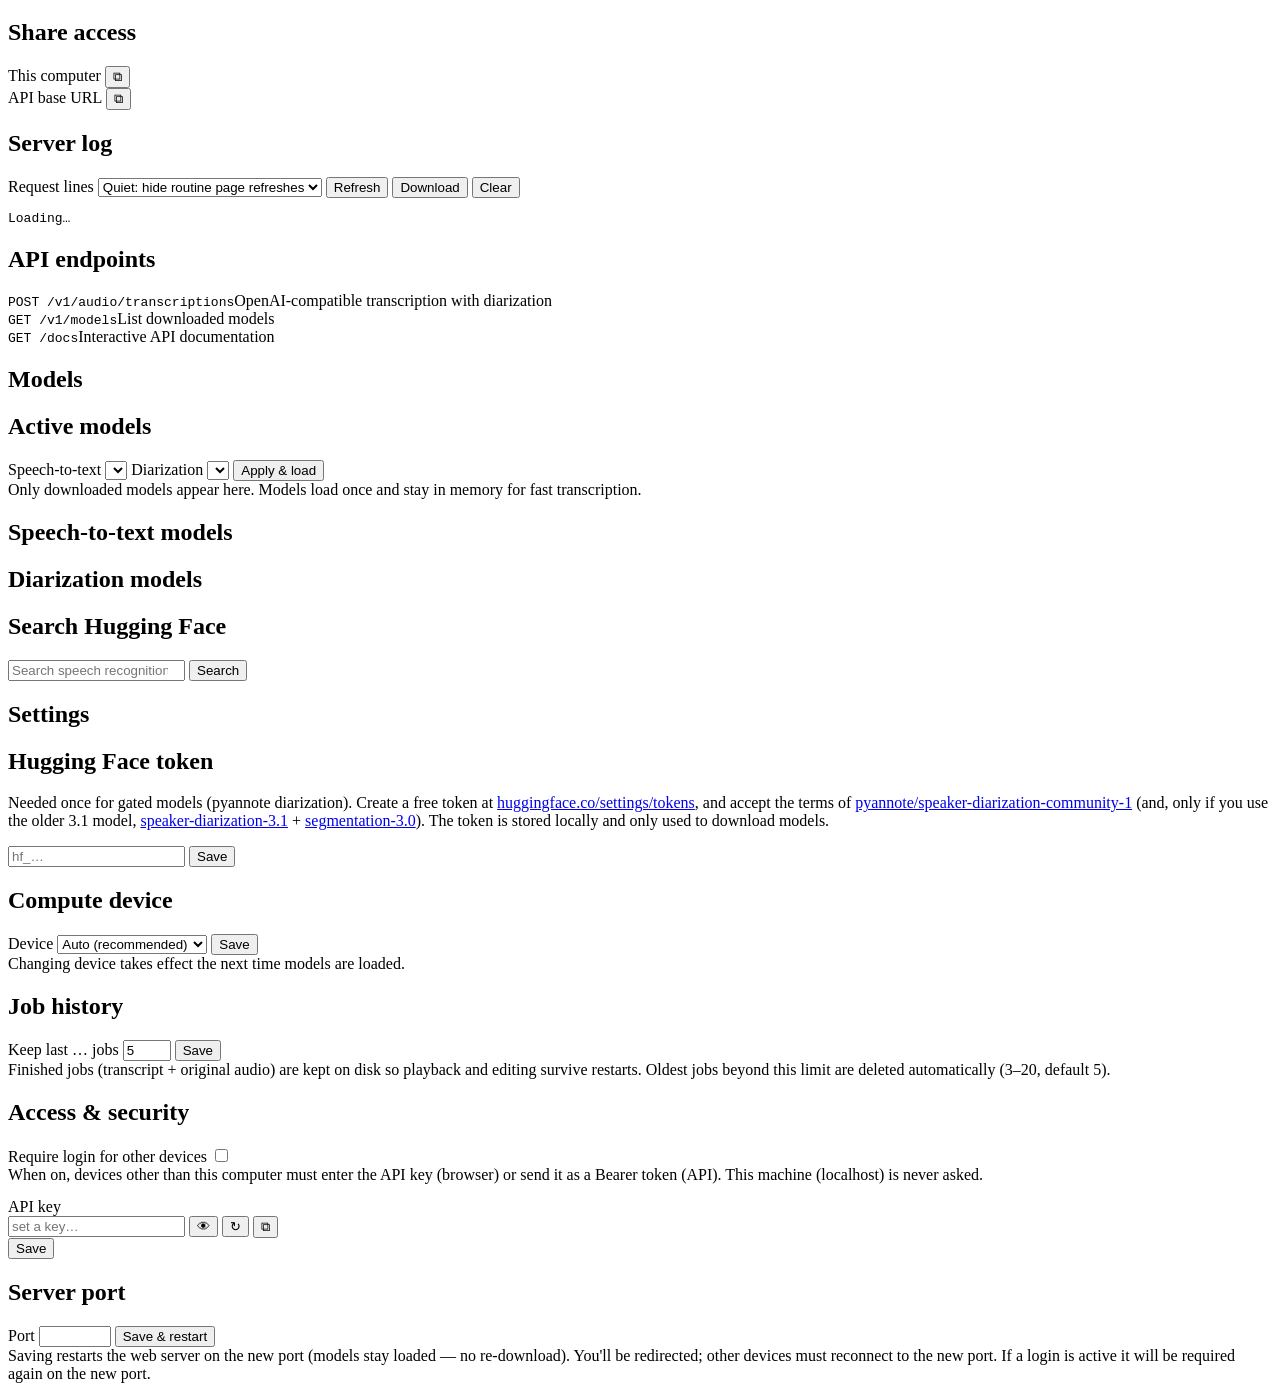
==== commit 72e2bf62: "Transcribe tab re-layout, fresh CSS/JS after updates, better estimates Transcribe tab (same macOS lo" ====
--- a/src/sst/static/index.html
+++ b/src/sst/static/index.html
@@ -8,6 +8,16 @@
 <link rel="stylesheet" href="/static/style.css">
 </head>
 <body>
+<svg width="0" height="0" style="position:absolute" aria-hidden="true">
+  <defs>
+    <symbol id="i-upload" viewBox="0 0 24 24"><path d="M12 15V4m0 0L7.5 8.5M12 4l4.5 4.5M5 14v4a2 2 0 0 0 2 2h10a2 2 0 0 0 2-2v-4"/></symbol>
+    <symbol id="i-file" viewBox="0 0 24 24"><path d="M9 18V6l10-2v12"/><circle cx="6.5" cy="18" r="2.5"/><circle cx="16.5" cy="16" r="2.5"/></symbol>
+    <symbol id="i-trash" viewBox="0 0 24 24"><path d="M4 7h16M10 11v6m4-6v6M6 7l1 12a2 2 0 0 0 2 2h6a2 2 0 0 0 2-2l1-12M9 7V4h6v3"/></symbol>
+    <symbol id="i-stop" viewBox="0 0 24 24"><rect x="6.5" y="6.5" width="11" height="11" rx="2"/></symbol>
+    <symbol id="i-x" viewBox="0 0 24 24"><path d="M6 6l12 12M18 6L6 18"/></symbol>
+    <symbol id="i-users" viewBox="0 0 24 24"><circle cx="9" cy="8" r="3.5"/><path d="M2.5 20a6.5 6.5 0 0 1 13 0"/><path d="M15.5 4.6a3.5 3.5 0 0 1 0 6.8M18 14.2A6.5 6.5 0 0 1 21.5 20"/></symbol>
+  </defs>
+</svg>
 <div class="window">
   <aside class="sidebar">
     <div class="app-title">
@@ -36,50 +46,71 @@
       <h1>Transcribe</h1>
       <div class="transcribe-grid">
       <div class="transcribe-main">
-      <div class="card" id="upload-card">
-        <div class="step-title"><span class="step-num">1</span> Choose audio or video files</div>
-        <div class="dropzone" id="dropzone" tabindex="0" role="button" aria-label="Choose audio files">
-          <div class="dz-icon">⬆️</div>
-          <div class="dz-title">Drop audio or video files here</div>
-          <div class="dz-sub">or click to choose — mp3, m4a, wav, flac, mp4, mov &amp; more · several files at once is fine</div>
+      <div class="card new-job" id="upload-card">
+        <h2 class="step-title"><span class="step-tag">Step 1:</span> Choose audio or video files</h2>
+        <div class="dropzone" id="dropzone" tabindex="0" role="button" aria-label="Choose audio or video files">
+          <svg class="icon dz-icon" aria-hidden="true"><use href="#i-upload"/></svg>
+          <div class="dz-title">Drop files here, or click to choose</div>
+          <div class="dz-sub">mp3, m4a, wav, flac, mp4, mov and more · several files at once is fine</div>
           <input type="file" id="file-input" accept="audio/*,video/*,.m4a,.mp3,.wav,.flac,.ogg,.opus,.aac,.wma,.mp4,.mov,.mkv,.webm,.aiff,.aif,.caf,.amr,.3gp" multiple hidden>
         </div>
         <div id="staged-list" class="staged-list"></div>
 
-        <div class="step-title"><span class="step-num">2</span> Settings</div>
-        <div class="options-row">
-          <label>Language
+        <h2 class="step-title"><span class="step-tag">Step 2:</span> Settings</h2>
+        <div class="settings-grid">
+          <div class="field">
+            <label for="opt-language">Language</label>
             <select id="opt-language">
               <option value="">Auto-detect</option>
-              <option value="yue">Cantonese 粵語</option>
-              <option value="zh">Mandarin 普通話</option>
-              <option value="en">English</option>
-            </select>
-          </label>
-          <label>Number of speakers
+              <!-- filled from /api/status: languages Whisper and Qwen3-ASR both support -->
+              <optgroup label="Most used" id="lang-common"></optgroup>
+              <optgroup label="Other languages" id="lang-other"></optgroup>
+            </select>
+            <p class="field-help">Auto-detect checks every part of about 30 seconds on its own, so recordings that switch language work.</p>
+          </div>
+          <div class="field">
+            <label for="opt-speakers">Number of speakers</label>
             <select id="opt-speakers">
               <option value="">Auto-detect</option>
             </select>
-          </label>
-          <label class="toggle-label">Identify speakers
-            <input type="checkbox" id="opt-diarize" checked class="toggle">
-          </label>
-          <label>Chinese characters
+            <p class="field-help">Set it if you know it. If Auto-detect gets it wrong, use <b>Re-detect speakers</b> on the transcript.</p>
+          </div>
+          <div class="field">
+            <label for="opt-script">Chinese characters</label>
             <select id="opt-script">
               <option value="">Keep as transcribed</option>
-              <option value="traditional_hk">Traditional — Hong Kong 繁體（香港）</option>
-              <option value="traditional_tw">Traditional — Taiwan 繁體（台灣）</option>
-              <option value="simplified">Simplified 简体</option>
-            </select>
-          </label>
-        </div>
-        <div class="hint">Not sure how many people talk? Leave it on <b>Auto-detect</b>. If the count comes
-          out wrong, use <b>Re-detect speakers</b> on the transcript — no need to transcribe again. Cantonese sometimes comes out in Simplified
-          characters — pick <b>Traditional — Hong Kong</b> to always get 繁體.</div>
-
-        <div class="start-row">
+              <option value="traditional_hk">Traditional · 繁體（香港）</option>
+              <option value="simplified">Simplified · 简体</option>
+            </select>
+            <p class="field-help">Cantonese sometimes comes out in Simplified characters. Choose Traditional to always get 繁體.</p>
+          </div>
+          <div class="field">
+            <label for="opt-diarize">Identify speakers</label>
+            <span class="toggle-row"><input type="checkbox" id="opt-diarize" checked class="toggle">
+              <span class="toggle-text" id="opt-diarize-text"></span></span>
+            <p class="field-help">Off gives plain text without names, a little faster.</p>
+          </div>
+        </div>
+
+        <details class="explain">
+          <summary>How does auto-detect work? What about mixed-language recordings?</summary>
+          <div class="explain-body">
+            <p><b>Language.</b> The recording is cut at pauses into parts of up to about 30 seconds.
+              On Auto-detect, the model decides the language of <i>each part</i> separately.</p>
+            <p><b>Speakers.</b> The speaker model turns short stretches of voice into “voice prints” and groups
+              similar ones. It counts the groups, so a quiet or very short speaker can be missed,
+              and one voice in two moods can be split in two. Setting the number makes it exact.</p>
+            <p><b>Example: a Cantonese speaker, an interpreter into Mandarin, and a Mandarin speaker.</b>
+              Leave Language on <b>Auto-detect</b> and set <b>Number of speakers</b> to 3.
+              Choosing Cantonese would force the Mandarin parts to be written as Cantonese too.
+              For mixed Cantonese/Mandarin, the <b>Qwen3-ASR</b> model (Models tab) is clearly better than Whisper.
+              A part where both languages are spoken gets one language, so check those lines.</p>
+          </div>
+        </details>
+
+        <div class="start-bar">
+          <p class="start-hint" id="start-hint" role="status">Choose a file first.</p>
           <button class="btn primary large" id="start-btn" disabled>Start transcribing</button>
-          <span class="hint" id="start-hint" style="margin:0">Choose a file first.</span>
         </div>
       </div>
 
@@ -110,9 +141,8 @@
             <label class="inline-label" title="Convert all Chinese characters in this transcript">Characters
               <select id="convert-script">
                 <option value="">Convert to…</option>
-                <option value="traditional_hk">繁體 (Hong Kong)</option>
-                <option value="traditional_tw">繁體 (Taiwan)</option>
-                <option value="simplified">简体 (Simplified)</option>
+                <option value="traditional_hk">Traditional · 繁體</option>
+                <option value="simplified">Simplified · 简体</option>
               </select>
             </label>
             <button class="btn" data-dl="json">JSON</button>
@@ -126,7 +156,7 @@
         <audio id="player" controls preload="metadata"></audio>
         <div class="speaker-row">
           <div class="speaker-bar" id="speaker-bar"></div>
-          <button class="btn small" id="rediarize-open" title="Run speaker detection again with a different number of speakers">👥 Re-detect speakers</button>
+          <button class="btn small" id="rediarize-open" title="Run speaker detection again with a different number of speakers"><svg class="icon" aria-hidden="true"><use href="#i-users"/></svg> Re-detect speakers</button>
         </div>
         <div class="rediarize-panel hidden" id="rediarize-panel">
           <label>How many speakers?
@@ -136,7 +166,7 @@
           </label>
           <button class="btn primary small" id="rediarize-go">Re-detect</button>
           <button class="btn small" id="rediarize-cancel">Close</button>
-          <div class="hint" style="flex-basis:100%;margin:0">Only the speaker labels change — the text and your
+          <div class="hint" style="flex-basis:100%;margin:0">Only the speaker labels change. The text and your
             text edits stay. It runs as a new job (much faster than transcribing again) and the
             original transcript is kept. Too <i>many</i> speakers? You can also merge two by renaming
             one to the other's name.</div>
@@ -152,7 +182,10 @@
 
       <div class="transcribe-side">
       <div class="card" id="history-card">
-        <h2>Recent jobs</h2>
+        <div class="card-head">
+          <h2>Recent jobs</h2>
+          <span class="card-note" id="jobs-limit"></span>
+        </div>
         <div id="job-list" class="job-list"><div class="empty">No jobs yet</div></div>
       </div>
       </div><!-- /transcribe-side -->
@@ -196,9 +229,9 @@
           <div class="btn-group">
             <label class="inline-label">Request lines
               <select id="log-mode">
-                <option value="quiet">Quiet — hide routine page refreshes</option>
-                <option value="full">Full — every request</option>
-                <option value="off">Off — no request lines</option>
+                <option value="quiet">Quiet: hide routine page refreshes</option>
+                <option value="full">Full: every request</option>
+                <option value="off">Off: no request lines</option>
               </select>
             </label>
             <button class="btn small" id="log-refresh">Refresh</button>
